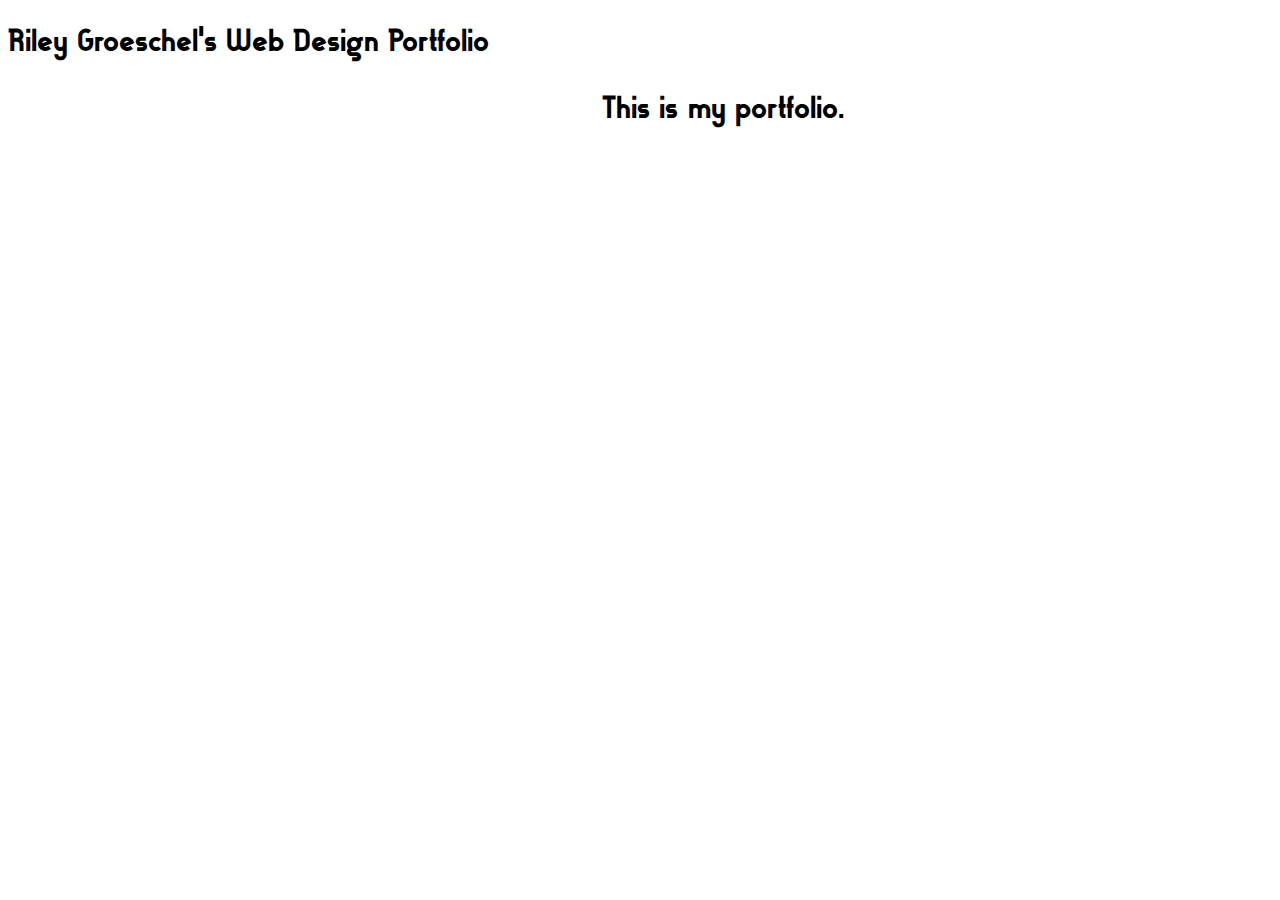
==== index.html @ 91f85f3f "Added Cardboard" ====
<!DOCTYPE html>
<html>
 <head>
   <meta charset="UTF-8">
   <meta name="viewport" content="width=device-width, initial-scale=1">
   <title>Cydia Searcher</title>
      <link rel="stylesheet" href="css/styles.css">
    <script type="text/javascript">
    function createWordListAnimation(animNode, delay){
    // Fetch the DOM elements.
    var animWindow = animNode.querySelector(".animation-window");
    var ul = animWindow.querySelector("ul");
    var lis = ul.querySelectorAll("li");

    // Copy the animation's window to create the gray list.
    var grayList = animWindow.cloneNode(true);
    var grayUl = grayList.querySelector("ul");
    grayList.classList.remove("animation-window");
    grayList.classList.add("animation-gray-list");
    animNode.insertBefore(grayList, animWindow);

    // This function shows the li number `liNum`.
    function goTo(liNum){
    var li = lis[liNum];
    var liTop = li.getBoundingClientRect().top;
    var ulTop = ul.getBoundingClientRect().top;
    var liOffset = liTop - ulTop;
    ul.style.top = -liOffset + "px";
    grayUl.style.top = -liOffset + "px";
    }

    // Set up an interval that changes the current li every `delay` ms.
    var current = 0;
    // We need a boolean to know if the animation is going up or down.
    var ascending = true;
    // Create the interval.
    return setInterval(function(){
    ascending = ascending && current + 1 < lis.length || current === 0;
    current = ascending ? current + 1: current - 1;
    goTo(current);
    }, delay);
    }

    createWordListAnimation(document.querySelector(".animation"), 1000 /* (ms) */);
</script>
 </head>
 <body>
    <h1>Riley Groeschel's Web Design Portfolio</h1>
    <h2>This is
    <div class="animation">
      <div class="animation-window">
        <ul>
          <li>my portfolio.</li>
          <li>my design work.</li>
          <li>a website.</li>
          <li>not a pipe.</li>
          <li>a test.</li>
        </ul>
      </div>
    </div></h2>

 </body>
</html>
---- css/styles.css ----
@font-face {
  font-family: Gilbert-Color;
  src: url("../font/Gilbert-Color Bold-Preview_1004.otf");
  font-weight: bold;
  font-style: normal;
}

@font-face {
  font-family: Gilbert;
  src: url("../font/Gilbert Bold-Preview_1004.otf");
  font-weight: bold;
  font-style: normal;
}

h1 {
  font-family: Gilbert-Color;
}

h2 {
  font-family: Gilbert;
  font-size: 2em;
  line-height: 1.3em;
  position:relative;
  text-align: center;
}

.animation {
  position: absolute;
  bottom: 0;
  vertical-align: baseline;
  display: inline-block;
  height: 1.3;
  text-align: left;
}

.animation-window {
  position: relative;
  height: 100%;
  overflow: hidden;
  background-color: white;
}

.animation ul {
  position: relative;
  list-style: none;
  top: 0;
  padding: 0;
  margin: 0;
  height: 1.3em;
  animation: cycle-5-items 7s ease alternate infinite;
}

.animation li {
  margin: 0 0.3em ;
}

@keyframes cycle-5-items {
  0%, 10% {
    transform: translateY(0%);
  }

  15%, 35% {
    transform: translateY(-100%);
  }

  40%, 60% {
    transform: translateY(-200%);
  }

  65%, 85% {
    transform: translateY(-300%);
  }

  90%, 100% {
    transform: translateY(-400%);
  }
}
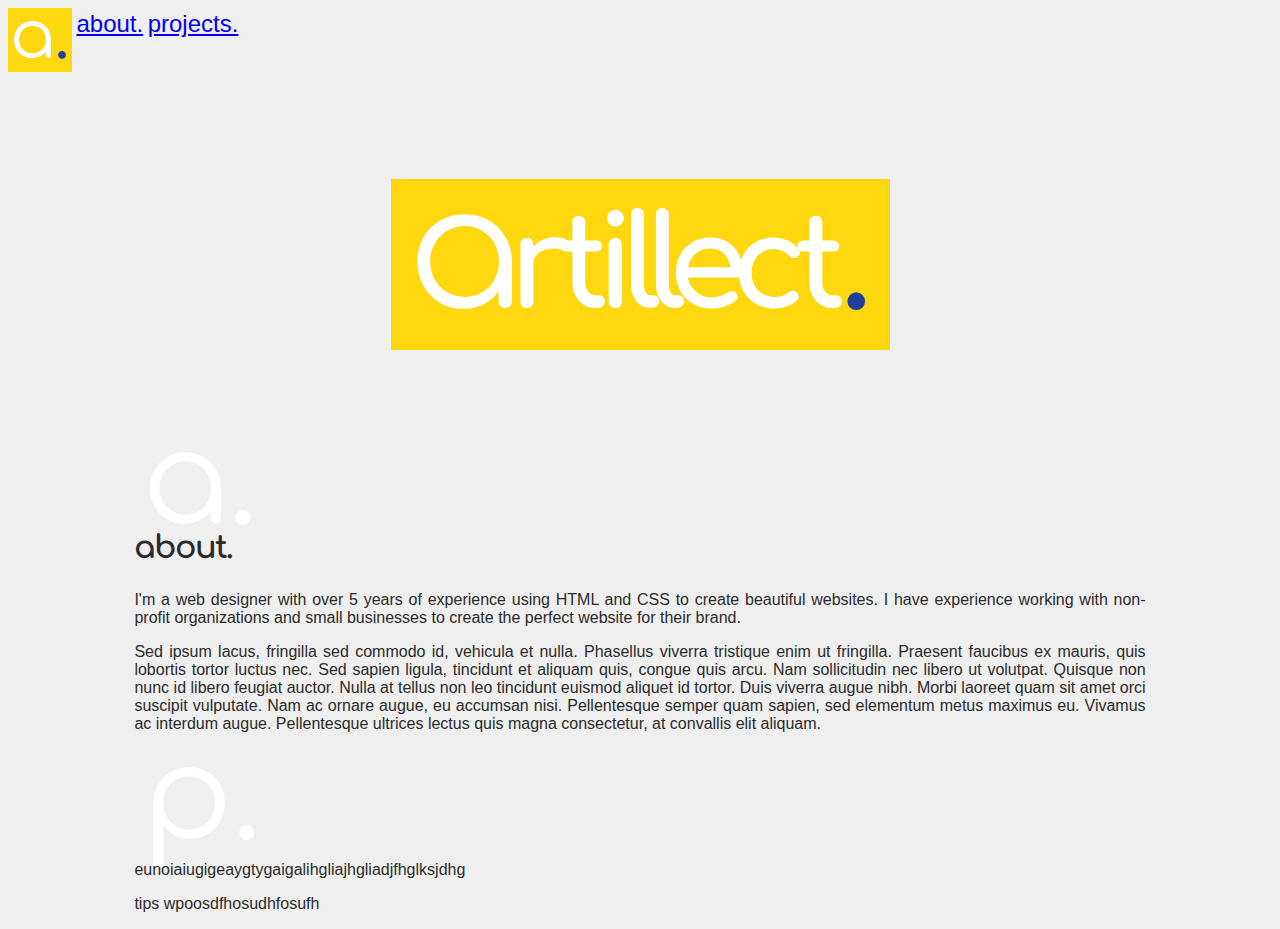
==== commit 16ce9e93: "Saving changes because I've changed a bunch" ====
--- a/index.html
+++ b/index.html
@@ -1,63 +1,32 @@
 <!DOCTYPE html>
 <html>
  <head>
-   <meta charset="UTF-8">
-   <meta name="viewport" content="width=device-width, initial-scale=1">
-   <title>Cydia Searcher</title>
-      <link rel="stylesheet" href="css/styles.css">
-    <script type="text/javascript">
-    function createWordListAnimation(animNode, delay){
-    // Fetch the DOM elements.
-    var animWindow = animNode.querySelector(".animation-window");
-    var ul = animWindow.querySelector("ul");
-    var lis = ul.querySelectorAll("li");
-
-    // Copy the animation's window to create the gray list.
-    var grayList = animWindow.cloneNode(true);
-    var grayUl = grayList.querySelector("ul");
-    grayList.classList.remove("animation-window");
-    grayList.classList.add("animation-gray-list");
-    animNode.insertBefore(grayList, animWindow);
-
-    // This function shows the li number `liNum`.
-    function goTo(liNum){
-    var li = lis[liNum];
-    var liTop = li.getBoundingClientRect().top;
-    var ulTop = ul.getBoundingClientRect().top;
-    var liOffset = liTop - ulTop;
-    ul.style.top = -liOffset + "px";
-    grayUl.style.top = -liOffset + "px";
-    }
-
-    // Set up an interval that changes the current li every `delay` ms.
-    var current = 0;
-    // We need a boolean to know if the animation is going up or down.
-    var ascending = true;
-    // Create the interval.
-    return setInterval(function(){
-    ascending = ascending && current + 1 < lis.length || current === 0;
-    current = ascending ? current + 1: current - 1;
-    goTo(current);
-    }, delay);
-    }
-
-    createWordListAnimation(document.querySelector(".animation"), 1000 /* (ms) */);
-</script>
+  <link rel="icon" type="image/png" sizes="32x32" href="./favicon-32x32.png">
+  <link rel="icon" type="image/png" sizes="16x16" href="./favicon-16x16.png">
+  <meta charset="UTF-8">
+  <meta name="viewport" content="width=device-width, initial-scale=1">
+<link href="https://fonts.googleapis.com/css?family=Comfortaa" rel="stylesheet"> 
+  <title>artillect web design</title>
+  <link rel="stylesheet" href="css/styles.css">
  </head>
  <body>
-    <h1>Riley Groeschel's Web Design Portfolio</h1>
-    <h2>This is
-    <div class="animation">
-      <div class="animation-window">
-        <ul>
-          <li>my portfolio.</li>
-          <li>my design work.</li>
-          <li>a website.</li>
-          <li>not a pipe.</li>
-          <li>a test.</li>
-        </ul>
-      </div>
-    </div></h2>
-
+    <nav>
+      <ul>
+        <li><a href="index.html"><img src="./img/logo.png" height="64" width="64"></img></a></li>
+        <li><a href="#about">about.</a></li>
+        <li><a href="#projects">projects.</a></li>
+      </ul>
+    </nav>
+    <div class="content">
+      <h1><span class="title"><span class="big">a</span>rtillect<span class="period">.</span></span></h1>
+      <div class="row">
+      <a name="about" class="subtitle">a.</a>
+      <h2>about.</h2>
+      <p>I'm a web designer with over 5 years of experience using HTML and CSS to create beautiful websites. I have experience working with non-profit organizations and small businesses to create the perfect website for their brand.</p>
+      <p>Sed ipsum lacus, fringilla sed commodo id, vehicula et nulla. Phasellus viverra tristique enim ut fringilla. Praesent faucibus ex mauris, quis lobortis tortor luctus nec. Sed sapien ligula, tincidunt et aliquam quis, congue quis arcu. Nam sollicitudin nec libero ut volutpat. Quisque non nunc id libero feugiat auctor. Nulla at tellus non leo tincidunt euismod aliquet id tortor. Duis viverra augue nibh. Morbi laoreet quam sit amet orci suscipit vulputate. Nam ac ornare augue, eu accumsan nisi. Pellentesque semper quam sapien, sed elementum metus maximus eu. Vivamus ac interdum augue. Pellentesque ultrices lectus quis magna consectetur, at convallis elit aliquam.</p>
+      <a name="projects" class="subtitle">p.</a>
+      <p> eunoiaiugigeaygtygaigalihgliajhgliadjfhglksjdhg</p>
+      <p>tips wpoosdfhosudhfosufh</p>
+    </div>
  </body>
 </html>
--- a/css/styles.css
+++ b/css/styles.css
@@ -1,77 +1,119 @@
-@font-face {
-  font-family: Gilbert-Color;
-  src: url("../font/Gilbert-Color Bold-Preview_1004.otf");
-  font-weight: bold;
-  font-style: normal;
+* { 
+    -moz-box-sizing: border-box; 
+    -webkit-box-sizing: border-box; 
+     box-sizing: border-box; 
 }
 
-@font-face {
-  font-family: Gilbert;
-  src: url("../font/Gilbert Bold-Preview_1004.otf");
-  font-weight: bold;
-  font-style: normal;
+body {
+    font-family: sans-serif;
+    color: #2b2b2b;
+    background-color: #efefef;
+    /* style="background-color:#dbdcde; "*/
+}
+
+nav {
+  width: auto;
+  margin: 0 auto;
+}
+
+nav ul {
+  list-style-type: none;
+  margin: auto;
+  padding: 0;
+  height: 64px;
+}
+
+nav li {
+  display: inline;
+  font-size: 24px;
+  line-height: 32px;
+}
+
+nav li img {
+  vertical-align: top;
+
+}
+
+.content {
+  width: 80%;
+  margin: 0 auto;
 }
 
 h1 {
-  font-family: Gilbert-Color;
+  font-size: 128px;
+  letter-spacing: -13px;
+      font-family: 'Comfortaa', sans-serif;
+      text-align: center;
+      color: #fff;
+}
+
+.title {
+  padding: 16px 32px 12px 16px;
+    background-color: #fed70e;
 }
 
 h2 {
-  font-family: Gilbert;
-  font-size: 2em;
-  line-height: 1.3em;
-  position:relative;
+  font-size: 32px;
+  letter-spacing: -2px;
+  font-family: 'Comfortaa', sans-serif;
+  margin-top: 0px;
+}
+
+h3 {
   text-align: center;
 }
 
-.animation {
-  position: absolute;
-  bottom: 0;
-  vertical-align: baseline;
-  display: inline-block;
-  height: 1.3;
-  text-align: left;
+.big {
+  font-size: 170px;
+  font-weight: lighter;
 }
 
-.animation-window {
-  position: relative;
-  height: 100%;
-  overflow: hidden;
-  background-color: white;
+.period {
+  margin-left: 8px;
+  color: #21409a;
 }
 
-.animation ul {
-  position: relative;
-  list-style: none;
-  top: 0;
-  padding: 0;
-  margin: 0;
-  height: 1.3em;
-  animation: cycle-5-items 7s ease alternate infinite;
+.content p {
+  text-align: justify;
 }
 
-.animation li {
-  margin: 0 0.3em ;
+.subtitle {
+  color: #FFF;
+    font-family: 'Comfortaa', sans-serif;
+  font-size: 128px;
+  line-height: 96px;
+  padding: 16px 8px ;
 }
 
-@keyframes cycle-5-items {
-  0%, 10% {
-    transform: translateY(0%);
-  }
+.box-yellow-6 {
+  width: 66%;
+  height: 100%;
+  display: inline-block;
+  position: relative;
+  top: 0;
+  left: 0;
+}
 
-  15%, 35% {
-    transform: translateY(-100%);
-  }
+.column-3 {
+  width: auto;
+  padding: 16px;
+  vertical-align: top;
+  display: inline-block;
+  background-color: ;
+}
 
-  40%, 60% {
-    transform: translateY(-200%);
-  }
+.row {
+  width: 100%;
+}
 
-  65%, 85% {
-    transform: translateY(-300%);
-  }
-
-  90%, 100% {
-    transform: translateY(-400%);
-  }
-}
+.square {
+  height: 128px;
+  width: 128px;
+  background-color: #f7d32d;
+  display: inline-block;
+  font-family: 'Comfortaa', sans-serif;
+  text-align: right;
+  font-size: 128px;
+  line-height: 96px;
+  padding: 16px 8px ;
+}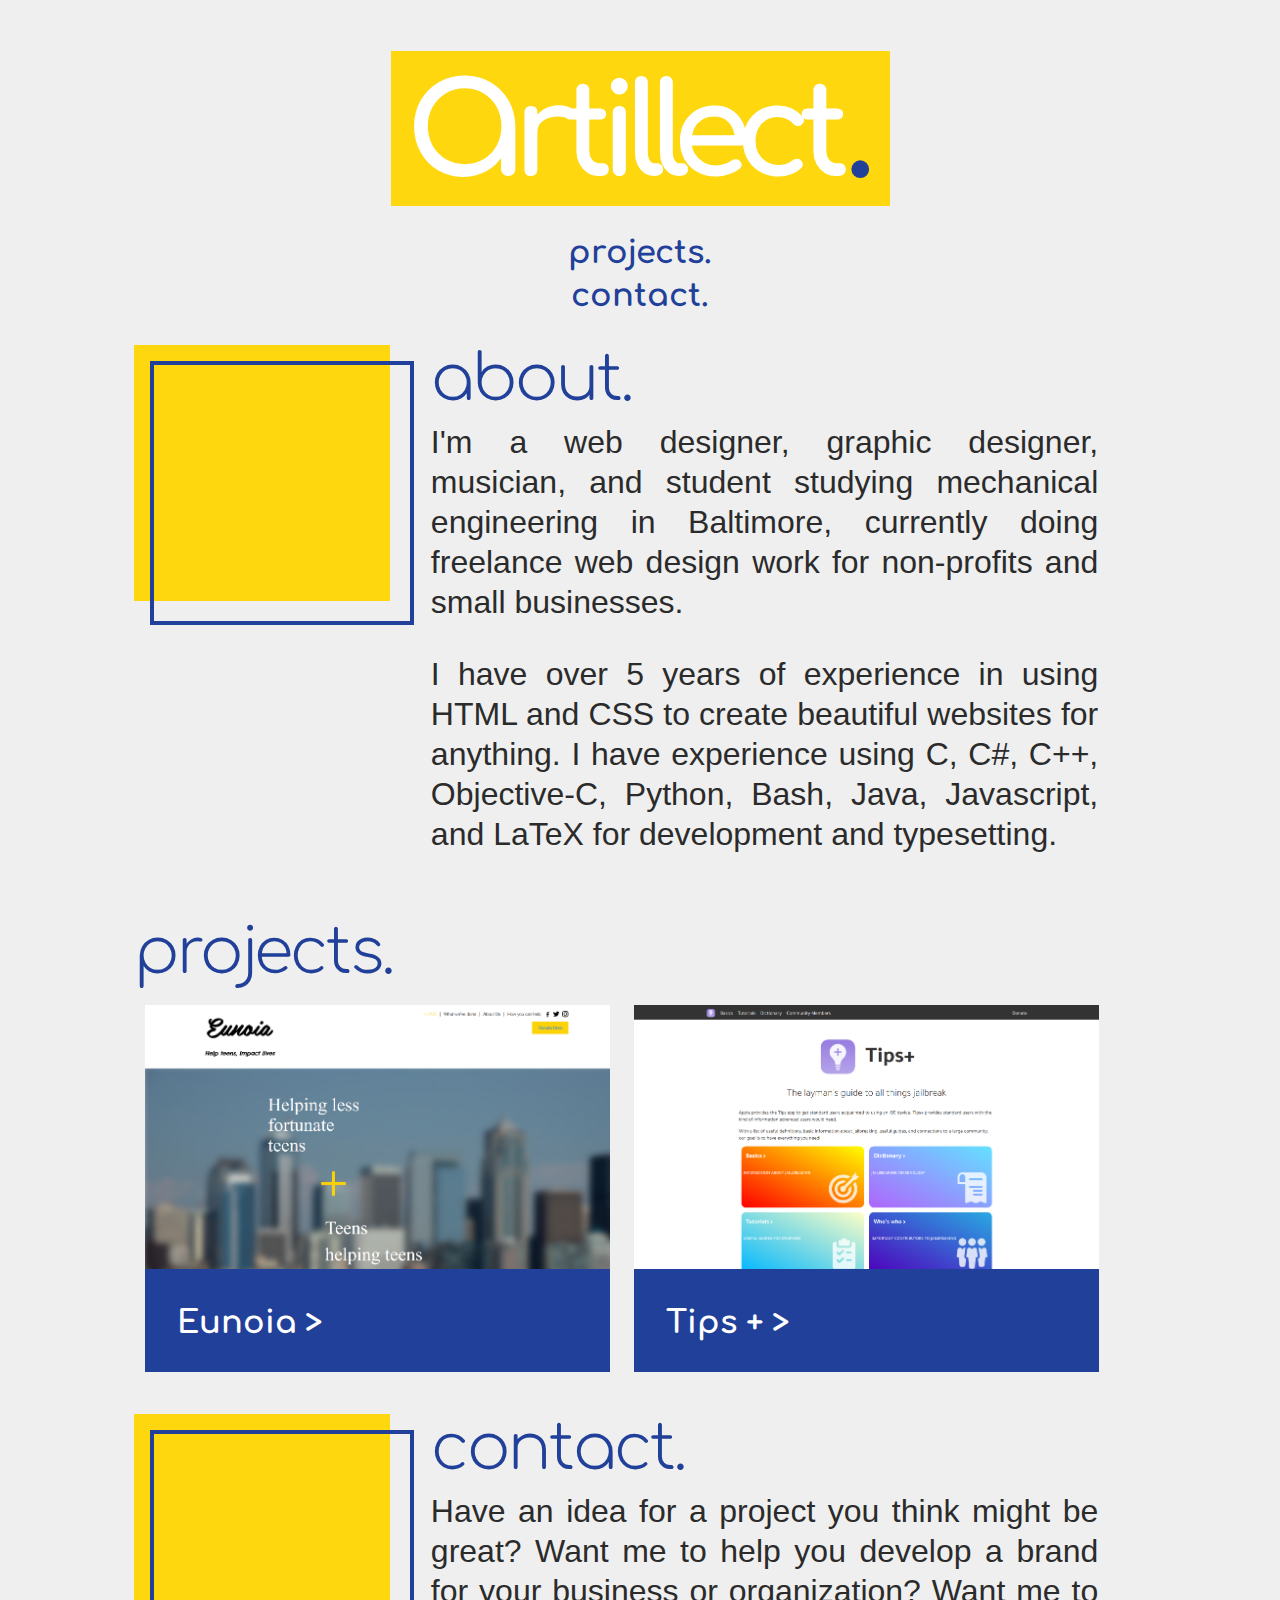
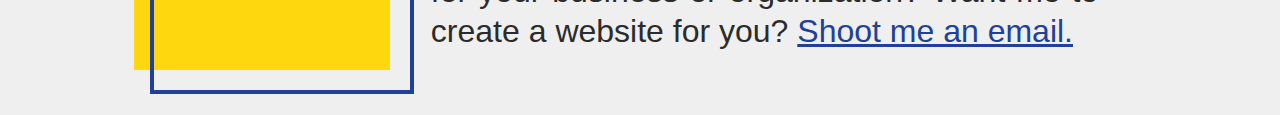
==== commit c46e5d1c: "Finalized initial design" ====
--- a/index.html
+++ b/index.html
@@ -10,23 +10,38 @@
   <link rel="stylesheet" href="css/styles.css">
  </head>
  <body>
-    <nav>
-      <ul>
-        <li><a href="index.html"><img src="./img/logo.png" height="64" width="64"></img></a></li>
-        <li><a href="#about">about.</a></li>
-        <li><a href="#projects">projects.</a></li>
-      </ul>
-    </nav>
     <div class="content">
       <h1><span class="title"><span class="big">a</span>rtillect<span class="period">.</span></span></h1>
+      <nav>
+        <ul>
+          <li><a href="#projects">projects.</a></li>
+          <li><a href="#contact">contact.</a></li>
+        </ul>
+      </nav>
       <div class="row">
-      <a name="about" class="subtitle">a.</a>
-      <h2>about.</h2>
-      <p>I'm a web designer with over 5 years of experience using HTML and CSS to create beautiful websites. I have experience working with non-profit organizations and small businesses to create the perfect website for their brand.</p>
-      <p>Sed ipsum lacus, fringilla sed commodo id, vehicula et nulla. Phasellus viverra tristique enim ut fringilla. Praesent faucibus ex mauris, quis lobortis tortor luctus nec. Sed sapien ligula, tincidunt et aliquam quis, congue quis arcu. Nam sollicitudin nec libero ut volutpat. Quisque non nunc id libero feugiat auctor. Nulla at tellus non leo tincidunt euismod aliquet id tortor. Duis viverra augue nibh. Morbi laoreet quam sit amet orci suscipit vulputate. Nam ac ornare augue, eu accumsan nisi. Pellentesque semper quam sapien, sed elementum metus maximus eu. Vivamus ac interdum augue. Pellentesque ultrices lectus quis magna consectetur, at convallis elit aliquam.</p>
-      <a name="projects" class="subtitle">p.</a>
-      <p> eunoiaiugigeaygtygaigalihgliajhgliadjfhglksjdhg</p>
-      <p>tips wpoosdfhosudhfosufh</p>
+        <div class="square"></div>
+        <div class="column-8">
+         <h2><a name="about">about.</a></h2>
+          <p>I'm a web designer, graphic designer, musician, and student studying mechanical engineering in Baltimore, currently doing freelance web design work for non-profits and small businesses.</p>
+          <p>I have over 5 years of experience in using HTML and CSS to create beautiful websites for anything. I have experience using C, C#, C++, Objective-C, Python, Bash, Java, Javascript, and LaTeX for development and typesetting. 
+       </div>
+      </div>
+      <div class="row">
+      <h2><a name="projects">projects.</a></h2>
+
+      <div class="column-6"><img src="./img/eunoia.png">
+        <h3><a href="http://eunoianonprofit.org">Eunoia</a></h3>
+      </div>
+      <div class="column-6"><img src="./img/tips.png">
+        <h3><a href="http://tips-plus.github.io">Tips +</a></h3>
+      </div>
+    </div>
+      <div class="row">
+      <div class="square"></div>
+      <div class="column-8">
+      <h2><a name="contact">contact.</a></h2>
+      <p> Have an idea for a project you think might be great? Want me to help you develop a brand for your business or organization? Want me to create a website for you? <a href="mailto:rgroesc@jhu.edu">Shoot me an email.</a></p>
+      </div>
     </div>
  </body>
 </html>
--- a/css/styles.css
+++ b/css/styles.css
@@ -8,32 +8,35 @@
     font-family: sans-serif;
     color: #2b2b2b;
     background-color: #efefef;
-    /* style="background-color:#dbdcde; "*/
 }
 
 nav {
+  margin: 0 auto;
   width: auto;
-  margin: 0 auto;
+  text-align: center;
+  font-family: 'Comfortaa', sans-serif;
+  font-weight: bold;
+  font-size: 32px;
 }
 
 nav ul {
+  margin-top: 0;
   list-style-type: none;
-  margin: auto;
-  padding: 0;
-  height: 64px;
+  padding-left: 0;
+  text-decoration: none;
 }
 
-nav li {
-  display: inline;
-  font-size: 24px;
-  line-height: 32px;
-}
-
-nav li img {
-  vertical-align: top;
+nav ul li {
+    margin: 8px;
 
 }
 
+nav li a{
+  text-decoration: none;
+  color: #21409a;
+  padding: 2px;
+  color: ;
+}
 .content {
   width: 80%;
   margin: 0 auto;
@@ -42,29 +45,50 @@
 h1 {
   font-size: 128px;
   letter-spacing: -13px;
-      font-family: 'Comfortaa', sans-serif;
-      text-align: center;
-      color: #fff;
+  font-family: 'Comfortaa', sans-serif;
+  text-align: center;
+  color: #fff;
+  margin-top: 16px;
+  margin-bottom: 16px;
 }
 
 .title {
-  padding: 16px 32px 12px 16px;
-    background-color: #fed70e;
+  padding: 12px 28px 0px 12px;
+  background-color: #fed70e;
 }
 
 h2 {
-  font-size: 32px;
+  font-size: 64px;
   letter-spacing: -2px;
   font-family: 'Comfortaa', sans-serif;
   margin-top: 0px;
+  margin-bottom: 8px;
+  line-height: 69px;
+  color: #21409a;
+  font-weight: lighter;
 }
 
 h3 {
-  text-align: center;
+  font-size: 32px;
+  font-family: 'Comfortaa', sans-serif;
+  margin-left: 8px;
+  color: #ffffff;
+  margin: 32px;
+}
+
+h3 a {
+    color: #ffffff;
+    text-decoration: none;
+}
+
+h3 a::after {
+  margin-left: 8px;
+  content: '>';
+  text-decoration: none;
 }
 
 .big {
-  font-size: 170px;
+  font-size: 182px;
   font-weight: lighter;
 }
 
@@ -73,47 +97,57 @@
   color: #21409a;
 }
 
-.content p {
+p {
   text-align: justify;
+  font-size: 32px;
+  margin-top: 0px;
+  line-height: 40px;
 }
 
-.subtitle {
-  color: #FFF;
-    font-family: 'Comfortaa', sans-serif;
-  font-size: 128px;
-  line-height: 96px;
-  padding: 16px 8px ;
+a {
+  color: #21409a;
 }
 
-.box-yellow-6 {
-  width: 66%;
-  height: 100%;
+.column-6 {
+  width: 46%;
+  vertical-align: top;
   display: inline-block;
-  position: relative;
-  top: 0;
-  left: 0;
+  margin: 1%;
+  background-color: #21409a;
 }
 
-.column-3 {
-  width: auto;
-  padding: 16px;
+.column-8 {
+  width: 66%;
   vertical-align: top;
   display: inline-block;
-  background-color: ;
+  margin: auto;
 }
 
 .row {
   width: 100%;
+  position: relative;
+  margin-bottom: 32px;
 }
 
 .square {
-  height: 128px;
-  width: 128px;
-  background-color: #f7d32d;
+  height: 256px;
+  width: 256px;
+  background-color: #fed70e;
+  font-family: 'Comfortaa', sans-serif;
   display: inline-block;
-  font-family: 'Comfortaa', sans-serif;
-  text-align: right;
-  font-size: 128px;
-  line-height: 96px;
-  padding: 16px 8px ;
+  margin-right: 36px;
+}
+
+.square::after {
+  content:'';
+  height: 256px;
+  width: 256px;
+  border: 4px solid #21409a;
+  position: absolute;
+  top: 16px;
+  left: 16px;
+}
+
+img {
+  width: 100%;
 }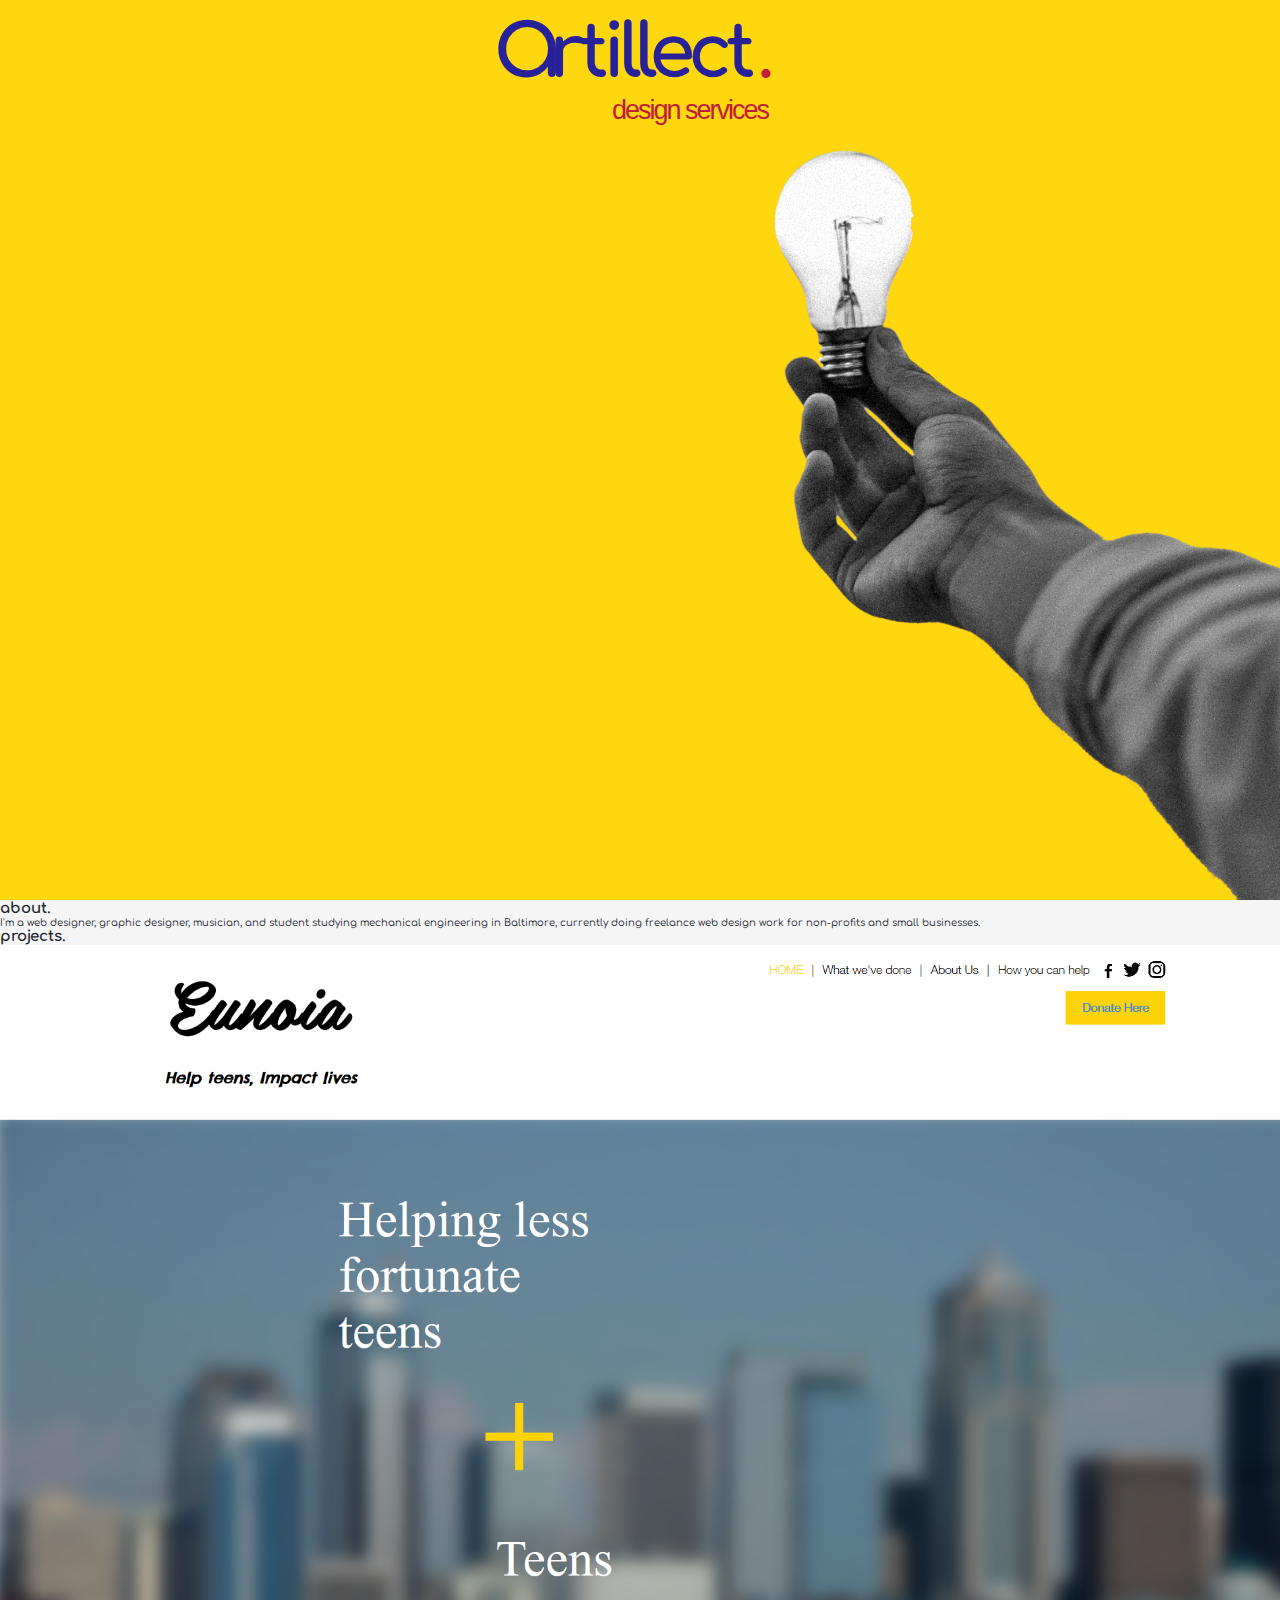
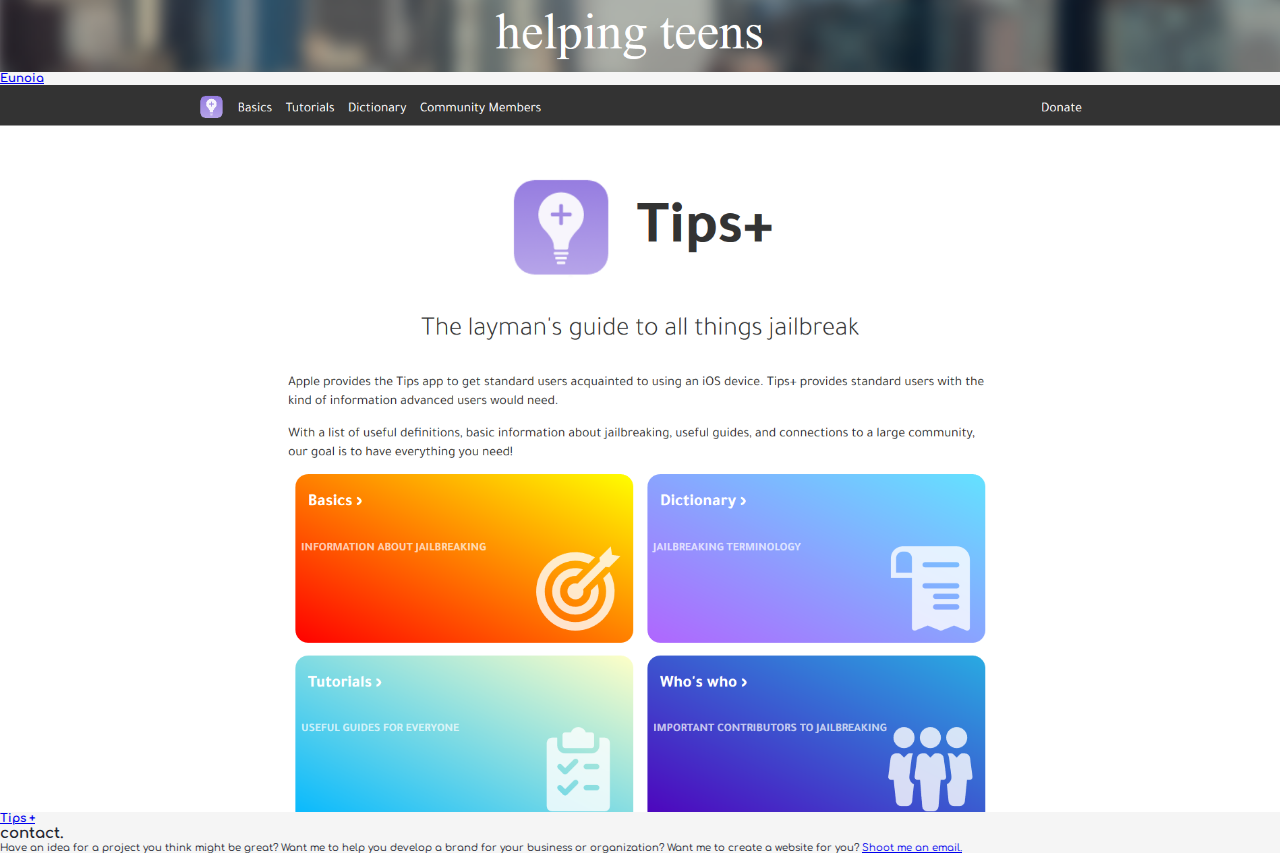
==== commit 1d6f2bda: "Pullin another flip flop redesign" ====
--- a/index.html
+++ b/index.html
@@ -6,39 +6,37 @@
   <meta charset="UTF-8">
   <meta name="viewport" content="width=device-width, initial-scale=1">
 <link href="https://fonts.googleapis.com/css?family=Comfortaa" rel="stylesheet"> 
-  <title>artillect web design</title>
+<link href="https://fonts.googleapis.com/css?family=Stardos+Stencil:400,700" rel="stylesheet"> 
+     <title>artillect web design</title>
   <link rel="stylesheet" href="css/styles.css">
  </head>
  <body>
-    <div class="content">
-      <h1><span class="title"><span class="big">a</span>rtillect<span class="period">.</span></span></h1>
-      <nav>
-        <ul>
-          <li><a href="#projects">projects.</a></li>
-          <li><a href="#contact">contact.</a></li>
-        </ul>
-      </nav>
+    <div id="header">
+        <div id="title-tag-container">
+            <h1 id="title">artillect<span class="period">.</span></h1><br>
+            <h2 id="tagline">design services</h2>
+            <nav>
+                <ul>
+                    <li><a href="#projects">projects.</a></li>
+                    <li><a href="#contact">contact.</a></li>
+                </ul>
+            </nav>
+        </div>
+     </div>
+    <div id="content">
       <div class="row">
         <div class="square"></div>
-        <div class="column-8">
          <h2><a name="about">about.</a></h2>
-          <p>I'm a web designer, graphic designer, musician, and student studying mechanical engineering in Baltimore, currently doing freelance web design work for non-profits and small businesses.</p>
-          <p>I have over 5 years of experience in using HTML and CSS to create beautiful websites for anything. I have experience using C, C#, C++, Objective-C, Python, Bash, Java, Javascript, and LaTeX for development and typesetting. 
-       </div>
+          <p>I'm a web designer, graphic designer, musician, and student studying mechanical engineering in Baltimore, currently doing freelance web design work for non-profits and small businesses.</p> 
       </div>
+        <h2><a name="projects">projects.</a></h2>
       <div class="row">
-      <h2><a name="projects">projects.</a></h2>
-
-      <div class="column-6"><img src="./img/eunoia.png">
+      <div class="project"><img src="./img/eunoia.png">
         <h3><a href="http://eunoianonprofit.org">Eunoia</a></h3>
-      </div>
-      <div class="column-6"><img src="./img/tips.png">
-        <h3><a href="http://tips-plus.github.io">Tips +</a></h3>
-      </div>
+      </div><div class="project"><img src="./img/tips.png"><h3><a href="http://tips-plus.github.io">Tips +</a></h3></div>
     </div>
       <div class="row">
       <div class="square"></div>
-      <div class="column-8">
       <h2><a name="contact">contact.</a></h2>
       <p> Have an idea for a project you think might be great? Want me to help you develop a brand for your business or organization? Want me to create a website for you? <a href="mailto:rgroesc@jhu.edu">Shoot me an email.</a></p>
       </div>
--- a/css/styles.css
+++ b/css/styles.css
@@ -1,13 +1,65 @@
-* { 
-    -moz-box-sizing: border-box; 
-    -webkit-box-sizing: border-box; 
-     box-sizing: border-box; 
+/* COLORS: * Blue: #27219A * Yellow: #fed70e * Red: #c11d36 * Off-White: #F0F0EB * Off-Black: #232630 */
+ * {
+     margin: 0;
+     padding: 0;
+     box-sizing: border-box;
+     font-family: 'Comfortaa', sans-serif;
+}
+ html {
+     font-size: 62.5%;
+}
+ body {
+     color: #232630;
+     background-color: #f5f5f5;
 }
 
-body {
+ #header {
+     height: 100vh;
+     background-color: #fed70e;
+     background-image: url(../img/background.png);
+     background-position: right bottom;
+     background-repeat: no-repeat;
+     background-size: contain;
+     overflow: hidden;
+}
+#content {
+     width: 100%;
+     margin: 0 auto;
+}
+
+#title-tag-container {
+    width: 60%;
+}
+
+#title {
+     font-size: 74px;
+     letter-spacing: -6px;
+     color: #27219A;
+     line-height: 88px;
+    display: block;
+     text-align: right;
+}
+#tagline {
     font-family: sans-serif;
-    color: #2b2b2b;
-    background-color: #efefef;
+    color: #c11d36;
+    font-size: 27px;
+    display: block;
+    text-align: right;
+    margin-top: -16px;
+     letter-spacing: -0.2rem;
+     font-weight: lighter;
+}
+
+ #title::first-letter {
+     font-size: 140%;
+     line-height: 88px;
+     font-weight: lighter;
+     letter-spacing: -13px 
+}
+ .period {
+     margin-left: 8px;
+     font-size: 90%;
+     color: #c11d36;
 }
 
 nav {
@@ -17,6 +69,8 @@
   font-family: 'Comfortaa', sans-serif;
   font-weight: bold;
   font-size: 32px;
+    transform: rotate(90deg);
+    transform-origin: top left;
 }
 
 nav ul {
@@ -26,128 +80,26 @@
   text-decoration: none;
 }
 
-nav ul li {
+nav li {
     margin: 8px;
+    text-orientation: upright;
 
 }
 
-nav li a{
+nav a{
   text-decoration: none;
   color: #21409a;
   padding: 2px;
   color: ;
 }
-.content {
-  width: 80%;
-  margin: 0 auto;
+
+nav a:hover {
+    text-decoration: underline;
+    text-decoration-color: #c11d36;
 }
 
-h1 {
-  font-size: 128px;
-  letter-spacing: -13px;
-  font-family: 'Comfortaa', sans-serif;
-  text-align: center;
-  color: #fff;
-  margin-top: 16px;
-  margin-bottom: 16px;
+ .project img {
+     width: 100%;
+     display: block;
 }
 
-.title {
-  padding: 12px 28px 0px 12px;
-  background-color: #fed70e;
-}
-
-h2 {
-  font-size: 64px;
-  letter-spacing: -2px;
-  font-family: 'Comfortaa', sans-serif;
-  margin-top: 0px;
-  margin-bottom: 8px;
-  line-height: 69px;
-  color: #21409a;
-  font-weight: lighter;
-}
-
-h3 {
-  font-size: 32px;
-  font-family: 'Comfortaa', sans-serif;
-  margin-left: 8px;
-  color: #ffffff;
-  margin: 32px;
-}
-
-h3 a {
-    color: #ffffff;
-    text-decoration: none;
-}
-
-h3 a::after {
-  margin-left: 8px;
-  content: '>';
-  text-decoration: none;
-}
-
-.big {
-  font-size: 182px;
-  font-weight: lighter;
-}
-
-.period {
-  margin-left: 8px;
-  color: #21409a;
-}
-
-p {
-  text-align: justify;
-  font-size: 32px;
-  margin-top: 0px;
-  line-height: 40px;
-}
-
-a {
-  color: #21409a;
-}
-
-.column-6 {
-  width: 46%;
-  vertical-align: top;
-  display: inline-block;
-  margin: 1%;
-  background-color: #21409a;
-}
-
-.column-8 {
-  width: 66%;
-  vertical-align: top;
-  display: inline-block;
-  margin: auto;
-}
-
-.row {
-  width: 100%;
-  position: relative;
-  margin-bottom: 32px;
-}
-
-.square {
-  height: 256px;
-  width: 256px;
-  background-color: #fed70e;
-  font-family: 'Comfortaa', sans-serif;
-  display: inline-block;
-  margin-right: 36px;
-}
-
-.square::after {
-  content:'';
-  height: 256px;
-  width: 256px;
-  border: 4px solid #21409a;
-  position: absolute;
-  top: 16px;
-  left: 16px;
-}
-
-img {
-  width: 100%;
-}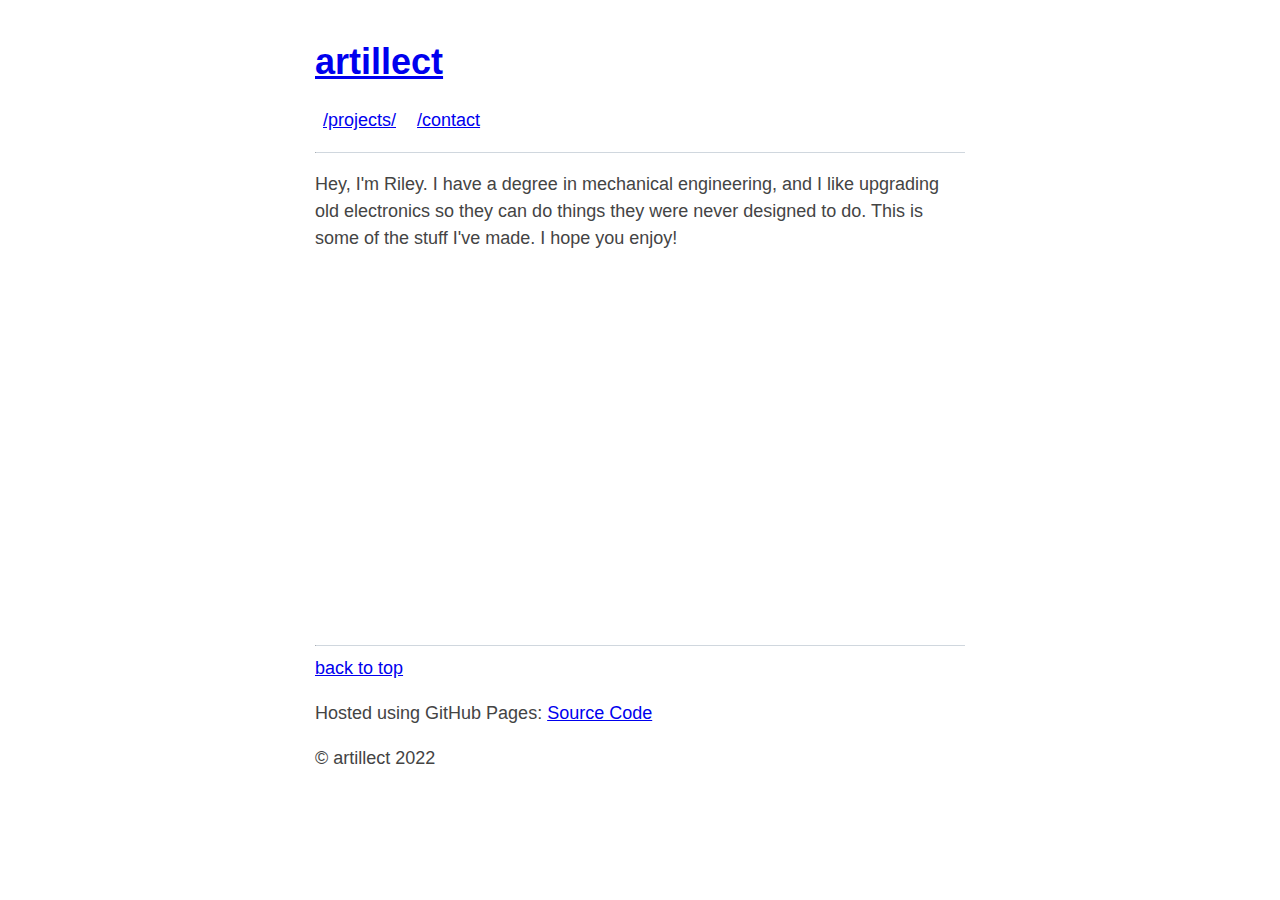
==== commit d17d694c: "Updated projects and contact" ====
--- a/index.html
+++ b/index.html
@@ -1,45 +1,25 @@
 <!DOCTYPE html>
 <html>
- <head>
-  <link rel="icon" type="image/png" sizes="32x32" href="./favicon-32x32.png">
-  <link rel="icon" type="image/png" sizes="16x16" href="./favicon-16x16.png">
-  <meta charset="UTF-8">
-  <meta name="viewport" content="width=device-width, initial-scale=1">
-<link href="https://fonts.googleapis.com/css?family=Comfortaa" rel="stylesheet"> 
-<link href="https://fonts.googleapis.com/css?family=Stardos+Stencil:400,700" rel="stylesheet"> 
-     <title>artillect web design</title>
-  <link rel="stylesheet" href="css/styles.css">
- </head>
- <body>
-    <div id="header">
-        <div id="title-tag-container">
-            <h1 id="title">artillect<span class="period">.</span></h1><br>
-            <h2 id="tagline">design services</h2>
-            <nav>
-                <ul>
-                    <li><a href="#projects">projects.</a></li>
-                    <li><a href="#contact">contact.</a></li>
-                </ul>
-            </nav>
-        </div>
-     </div>
-    <div id="content">
-      <div class="row">
-        <div class="square"></div>
-         <h2><a name="about">about.</a></h2>
-          <p>I'm a web designer, graphic designer, musician, and student studying mechanical engineering in Baltimore, currently doing freelance web design work for non-profits and small businesses.</p> 
-      </div>
-        <h2><a name="projects">projects.</a></h2>
-      <div class="row">
-      <div class="project"><img src="./img/eunoia.png">
-        <h3><a href="http://eunoianonprofit.org">Eunoia</a></h3>
-      </div><div class="project"><img src="./img/tips.png"><h3><a href="http://tips-plus.github.io">Tips +</a></h3></div>
+  <head>
+    <link rel="icon" type="image/png" sizes="32x32" href="./favicon-32x32.png">
+    <link rel="icon" type="image/png" sizes="16x16" href="./favicon-16x16.png">
+    <meta charset="UTF-8">
+    <meta name="viewport" content="width=device-width, initial-scale=1"> 
+    <title>Home - Artillect</title>
+    <link rel="stylesheet" href="css/styles.css">
+    <script src="js/includehtml.js"></script>
+  </head>
+
+  <body>
+    <div w3-include-html="header.html"></div>
+    <p>Hey, I'm Riley. I have a degree in mechanical engineering, and I like upgrading old electronics so they can do things they were never designed to do. This is some of the stuff I've made. I hope you enjoy!</p>
+    <div class="container">
+      <iframe class="responsive-iframe" width="560" height="315" src="https://www.youtube-nocookie.com/embed/videoseries?list=PLZ_yUPcpW9nTHpoenLzZLuHbOQtYoMaKS" title="YouTube video player" frameborder="0" allow="accelerometer; autoplay; clipboard-write; encrypted-media; gyroscope; picture-in-picture" allowfullscreen></iframe>
     </div>
-      <div class="row">
-      <div class="square"></div>
-      <h2><a name="contact">contact.</a></h2>
-      <p> Have an idea for a project you think might be great? Want me to help you develop a brand for your business or organization? Want me to create a website for you? <a href="mailto:rgroesc@jhu.edu">Shoot me an email.</a></p>
-      </div>
-    </div>
- </body>
+    <div w3-include-html="footer.html"></div>
+  </body>
+
+  <script>
+  includeHTML();
+  </script>
 </html>
--- a/css/styles.css
+++ b/css/styles.css
@@ -1,105 +1,85 @@
-/* COLORS: * Blue: #27219A * Yellow: #fed70e * Red: #c11d36 * Off-White: #F0F0EB * Off-Black: #232630 */
- * {
-     margin: 0;
-     padding: 0;
-     box-sizing: border-box;
-     font-family: 'Comfortaa', sans-serif;
-}
- html {
-     font-size: 62.5%;
-}
- body {
-     color: #232630;
-     background-color: #f5f5f5;
+nav ul {
+    list-style: none;
+    padding-inline-start: 0;
 }
 
- #header {
-     height: 100vh;
-     background-color: #fed70e;
-     background-image: url(../img/background.png);
-     background-position: right bottom;
-     background-repeat: no-repeat;
-     background-size: contain;
-     overflow: hidden;
-}
-#content {
-     width: 100%;
-     margin: 0 auto;
+nav ul li {
+    display: inline-block;
+    padding: 0 0.5rem;
 }
 
-#title-tag-container {
-    width: 60%;
+hr {
+    border-top: 1px;
+    border-color: #d0d7de;
+}
+/* Styles from perfectmotherfuckingwebsite.com
+ https://github.com/LeoColomb/perfectmotherfuckingwebsite */
+body {
+    max-width:650px;
+    margin:40px auto;
+    padding:0 10px;
+    font:18px/1.5 -apple-system, BlinkMacSystemFont, "Segoe UI", Roboto, "Helvetica Neue", Arial, "Noto Sans", sans-serif, "Apple Color Emoji", "Segoe UI Emoji", "Segoe UI Symbol", "Noto Color Emoji";
+    color:#444
 }
 
-#title {
-     font-size: 74px;
-     letter-spacing: -6px;
-     color: #27219A;
-     line-height: 88px;
-    display: block;
-     text-align: right;
-}
-#tagline {
-    font-family: sans-serif;
-    color: #c11d36;
-    font-size: 27px;
-    display: block;
-    text-align: right;
-    margin-top: -16px;
-     letter-spacing: -0.2rem;
-     font-weight: lighter;
+h1,h2,h3 {
+    line-height:1.2
 }
 
- #title::first-letter {
-     font-size: 140%;
-     line-height: 88px;
-     font-weight: lighter;
-     letter-spacing: -13px 
-}
- .period {
-     margin-left: 8px;
-     font-size: 90%;
-     color: #c11d36;
+@media (prefers-color-scheme: dark) {
+    body{color:#c9d1d9;background:#0d1117}
+    a:link{color:#58a6ff}
+    a:visited{color:#8e96f0}
+    hr {border-color: #30363d;}
+    .dropdown-content{background-color: #30363d;}
 }
 
-nav {
-  margin: 0 auto;
-  width: auto;
-  text-align: center;
-  font-family: 'Comfortaa', sans-serif;
-  font-weight: bold;
-  font-size: 32px;
-    transform: rotate(90deg);
-    transform-origin: top left;
+/* .video {
+    padding-top: 56.25%;
 }
 
-nav ul {
-  margin-top: 0;
-  list-style-type: none;
-  padding-left: 0;
-  text-decoration: none;
-}
-
-nav li {
-    margin: 8px;
-    text-orientation: upright;
-
-}
-
-nav a{
-  text-decoration: none;
-  color: #21409a;
-  padding: 2px;
-  color: ;
-}
-
-nav a:hover {
-    text-decoration: underline;
-    text-decoration-color: #c11d36;
-}
-
- .project img {
-     width: 100%;
-     display: block;
-}
-
+.video iframe {
+    top:0;
+    left:0;
+    width:100%;
+    height:100%;
+} */
+  
+  .dropdown {
+    position: relative;
+    display: inline-block;
+  }
+  
+  .dropdown-content {
+    display: none;
+    position: absolute;
+    /* background-color: #f1f1f1; */
+    z-index: 1;
+    width: auto;
+  }
+  
+  .dropdown-content a {
+    display: block;
+  }
+  
+  /* .dropdown-content a:hover {background-color: #ddd;} */
+  
+  .dropdown:hover .dropdown-content {display: block;}
+  
+  .container {
+    position: relative;
+    width: 100%;
+    overflow: hidden;
+    padding-top: 56.25%; /* 16:9 Aspect Ratio */
+  }
+  
+  .responsive-iframe {
+    position: absolute;
+    top: 0;
+    left: 0;
+    bottom: 0;
+    right: 0;
+    width: 100%;
+    height: 100%;
+    border: none;
+  }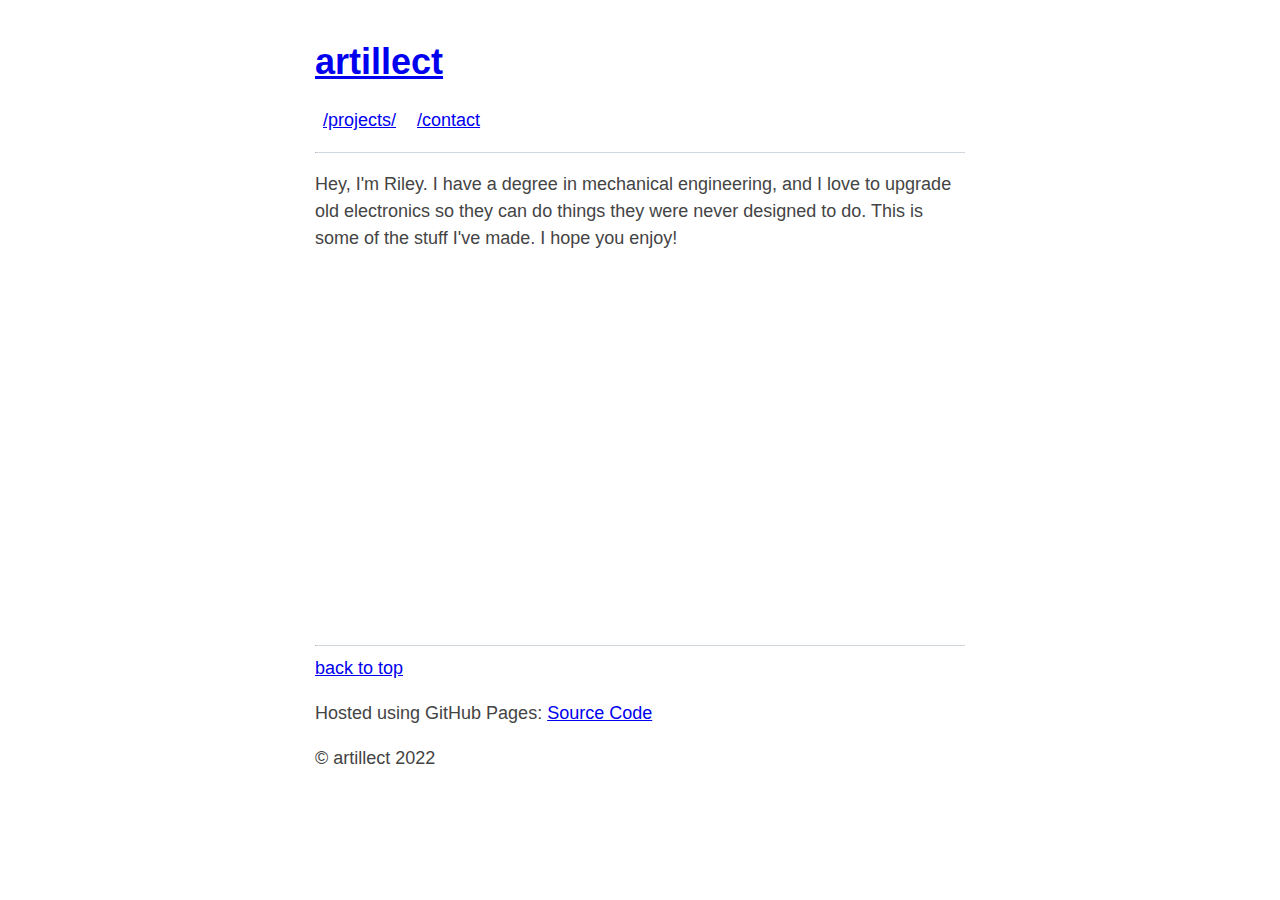
==== commit fc49f5a1: "Cleanup" ====
--- a/index.html
+++ b/index.html
@@ -12,9 +12,11 @@
 
   <body>
     <div w3-include-html="header.html"></div>
-    <p>Hey, I'm Riley. I have a degree in mechanical engineering, and I like upgrading old electronics so they can do things they were never designed to do. This is some of the stuff I've made. I hope you enjoy!</p>
+    <div id="content">
+    <p>Hey, I'm Riley. I have a degree in mechanical engineering, and I love to upgrade old electronics so they can do things they were never designed to do. This is some of the stuff I've made. I hope you enjoy!</p>
     <div class="container">
       <iframe class="responsive-iframe" width="560" height="315" src="https://www.youtube-nocookie.com/embed/videoseries?list=PLZ_yUPcpW9nTHpoenLzZLuHbOQtYoMaKS" title="YouTube video player" frameborder="0" allow="accelerometer; autoplay; clipboard-write; encrypted-media; gyroscope; picture-in-picture" allowfullscreen></iframe>
+    </div>
     </div>
     <div w3-include-html="footer.html"></div>
   </body>
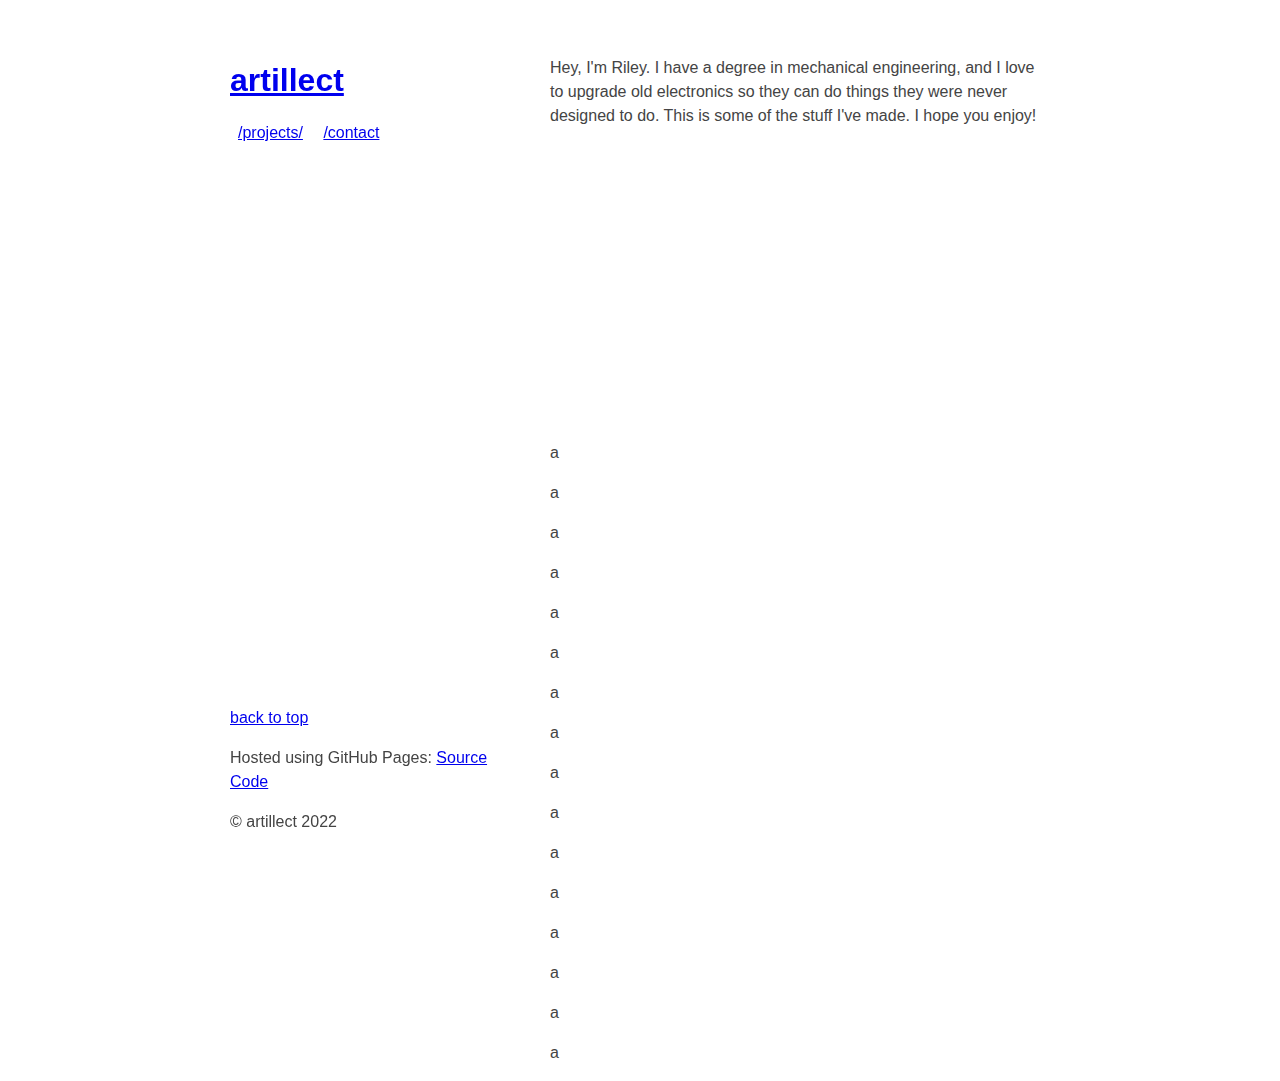
==== commit 29818dc4: "Add responsive layout" ====
--- a/index.html
+++ b/index.html
@@ -11,14 +11,32 @@
   </head>
 
   <body>
-    <div w3-include-html="header.html"></div>
-    <div id="content">
-    <p>Hey, I'm Riley. I have a degree in mechanical engineering, and I love to upgrade old electronics so they can do things they were never designed to do. This is some of the stuff I've made. I hope you enjoy!</p>
-    <div class="container">
-      <iframe class="responsive-iframe" width="560" height="315" src="https://www.youtube-nocookie.com/embed/videoseries?list=PLZ_yUPcpW9nTHpoenLzZLuHbOQtYoMaKS" title="YouTube video player" frameborder="0" allow="accelerometer; autoplay; clipboard-write; encrypted-media; gyroscope; picture-in-picture" allowfullscreen></iframe>
+    <div class="wrapper">
+      <div w3-include-html="header.html"></div>
+      <div id="content">
+        <p>Hey, I'm Riley. I have a degree in mechanical engineering, and I love to upgrade old electronics so they can do things they were never designed to do. This is some of the stuff I've made. I hope you enjoy!</p>
+        <div class="container">
+          <iframe class="responsive-iframe" width="560" height="315" src="https://www.youtube-nocookie.com/embed/videoseries?list=PLZ_yUPcpW9nTHpoenLzZLuHbOQtYoMaKS" title="YouTube video player" frameborder="0" allow="accelerometer; autoplay; clipboard-write; encrypted-media; gyroscope; picture-in-picture" allowfullscreen></iframe>
+        </div>
+        <p>a</p>
+        <p>a</p>
+        <p>a</p>
+        <p>a</p>
+        <p>a</p>
+        <p>a</p>
+        <p>a</p>
+        <p>a</p>
+        <p>a</p>
+        <p>a</p>
+        <p>a</p>
+        <p>a</p>
+        <p>a</p>
+        <p>a</p>
+        <p>a</p>
+        <p>a</p>
+      </div>
+      <div w3-include-html="footer.html"></div>
     </div>
-    </div>
-    <div w3-include-html="footer.html"></div>
   </body>
 
   <script>
--- a/css/styles.css
+++ b/css/styles.css
@@ -15,10 +15,10 @@
 /* Styles from perfectmotherfuckingwebsite.com
  https://github.com/LeoColomb/perfectmotherfuckingwebsite */
 body {
-    max-width:650px;
+    max-width:820px;
     margin:40px auto;
     padding:0 10px;
-    font:18px/1.5 -apple-system, BlinkMacSystemFont, "Segoe UI", Roboto, "Helvetica Neue", Arial, "Noto Sans", sans-serif, "Apple Color Emoji", "Segoe UI Emoji", "Segoe UI Symbol", "Noto Color Emoji";
+    font:16px/1.5 -apple-system, BlinkMacSystemFont, "Segoe UI", Roboto, "Helvetica Neue", Arial, "Noto Sans", sans-serif, "Apple Color Emoji", "Segoe UI Emoji", "Segoe UI Symbol", "Noto Color Emoji";
     color:#444
 }
 
@@ -47,7 +47,7 @@
   
   .dropdown {
     position: relative;
-    display: inline-block;
+    display: inline;
   }
   
   .dropdown-content {
@@ -59,7 +59,7 @@
   }
   
   .dropdown-content a {
-    display: block;
+    display: inline;
   }
   
   /* .dropdown-content a:hover {background-color: #ddd;} */
@@ -82,4 +82,46 @@
     width: 100%;
     height: 100%;
     border: none;
-  }+  }
+
+/* Responsive layout */
+
+#header, #footer {
+  max-width: 270px;
+  position: fixed;
+  float: left;
+}
+
+#header hr, #footer hr {
+  display: none;
+}
+
+#footer {
+  bottom: 50px;
+}
+
+#content {
+  max-width: 500px;
+  float: right;
+}
+
+@media screen and (max-width: 820px) {
+  #header, #footer, #content {
+    position: static;
+    float: none;
+    max-width: 650px;
+  }
+
+  #header hr, #footer hr {
+    display: block;
+  }
+  
+
+  #footer {
+
+  }
+
+  #content {
+
+  } 
+}
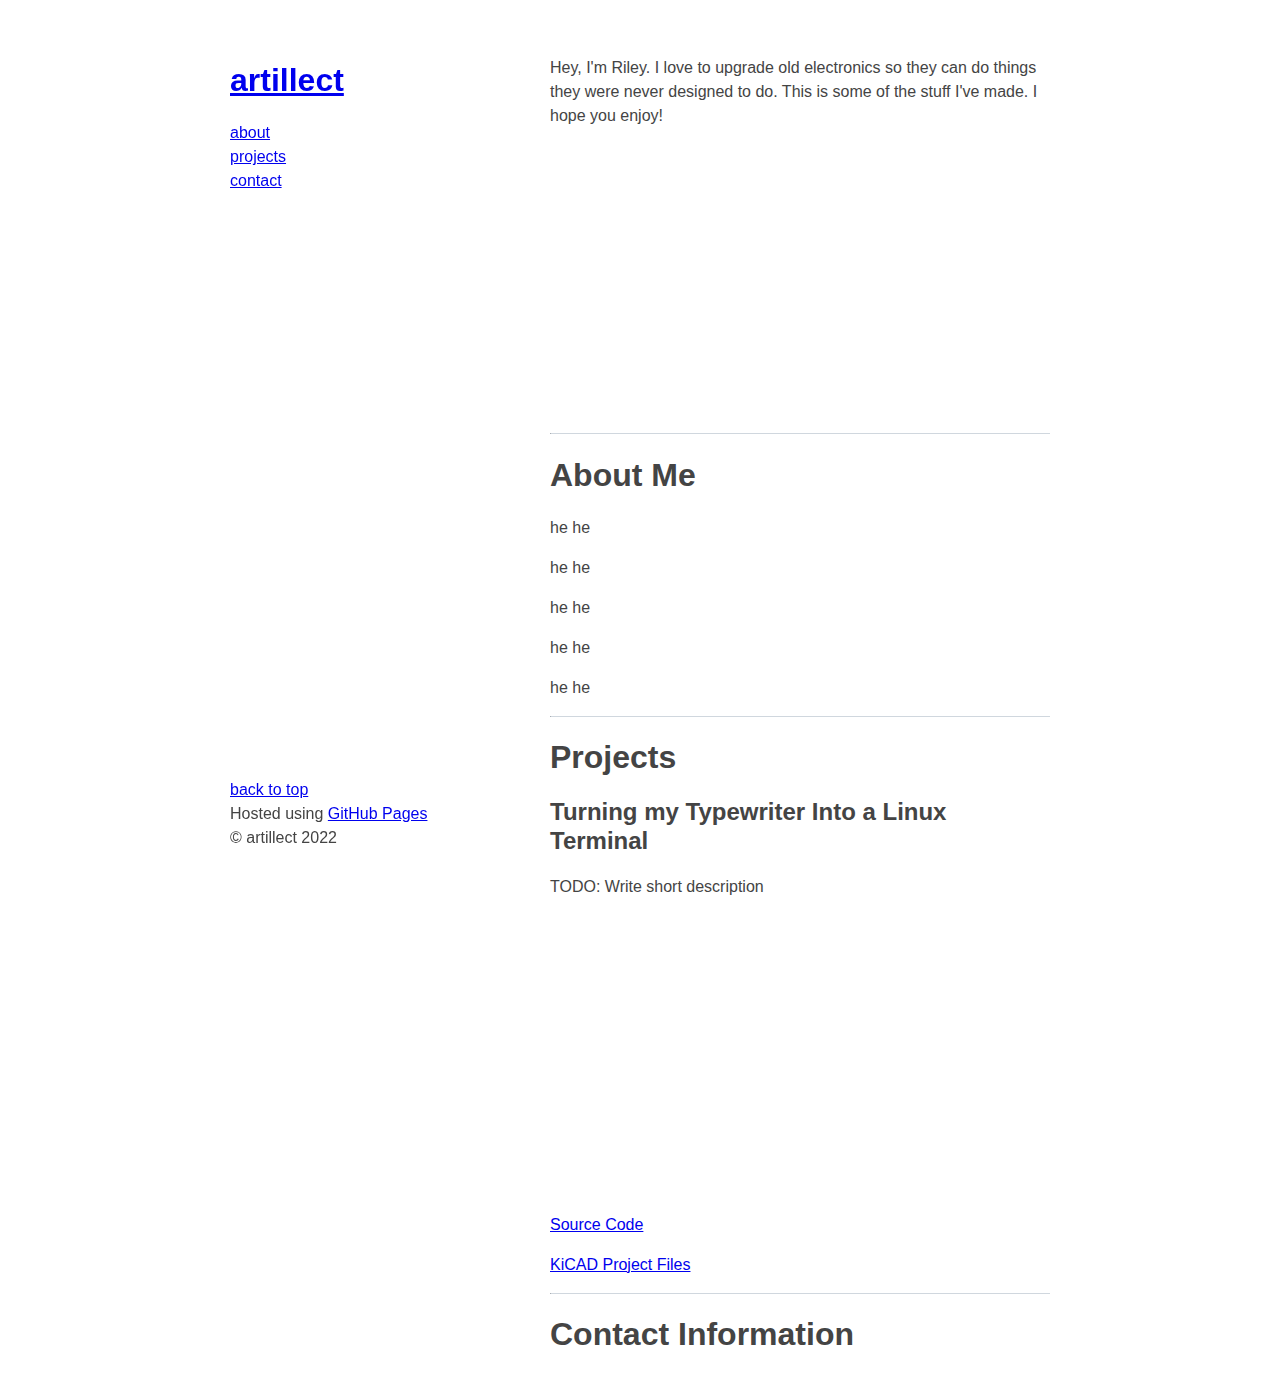
==== commit ea733734: "Make into one-page layout" ====
--- a/index.html
+++ b/index.html
@@ -14,26 +14,32 @@
     <div class="wrapper">
       <div w3-include-html="header.html"></div>
       <div id="content">
-        <p>Hey, I'm Riley. I have a degree in mechanical engineering, and I love to upgrade old electronics so they can do things they were never designed to do. This is some of the stuff I've made. I hope you enjoy!</p>
+        <p>Hey, I'm Riley. I love to upgrade old electronics so they can do things they were never designed to do. This is some of the stuff I've made. I hope you enjoy!</p>
         <div class="container">
           <iframe class="responsive-iframe" width="560" height="315" src="https://www.youtube-nocookie.com/embed/videoseries?list=PLZ_yUPcpW9nTHpoenLzZLuHbOQtYoMaKS" title="YouTube video player" frameborder="0" allow="accelerometer; autoplay; clipboard-write; encrypted-media; gyroscope; picture-in-picture" allowfullscreen></iframe>
         </div>
-        <p>a</p>
-        <p>a</p>
-        <p>a</p>
-        <p>a</p>
-        <p>a</p>
-        <p>a</p>
-        <p>a</p>
-        <p>a</p>
-        <p>a</p>
-        <p>a</p>
-        <p>a</p>
-        <p>a</p>
-        <p>a</p>
-        <p>a</p>
-        <p>a</p>
-        <p>a</p>
+      <hr>
+      <h1><a name="about">About Me</a></h1>
+      <p>he he</p>
+      <p>he he</p>
+
+      <p>he he</p>
+
+      <p>he he</p>
+
+      <p>he he</p>
+
+      <hr>
+      <h1><a name="projects">Projects</a></h1>
+      <h2>Turning my Typewriter Into a Linux Terminal</h2>
+      <p>TODO: Write short description</p>
+      <div class="container">
+        <iframe class="responsive-iframe" src="https://www.youtube.com/embed/videoseries?list=PLZ_yUPcpW9nRxQaQ4Xht4BBuO5pL03Z-E" title="YouTube video player" frameborder="0" allow="accelerometer; autoplay; clipboard-write; encrypted-media; gyroscope; picture-in-picture" allowfullscreen></iframe></div>    
+      <p><a href="https://github.com/artillect/serial-typewriter">Source Code</a>
+      <p><a href="https://github.com/artillect/AX-25-mechanical-keyboard">KiCAD Project Files</a>  
+      <hr>
+      <h1><a name="contact">Contact Information</a></h1>
+
       </div>
       <div w3-include-html="footer.html"></div>
     </div>
--- a/css/styles.css
+++ b/css/styles.css
@@ -4,8 +4,7 @@
 }
 
 nav ul li {
-    display: inline-block;
-    padding: 0 0.5rem;
+    display: block;
 }
 
 hr {
@@ -45,6 +44,10 @@
     height:100%;
 } */
   
+  .dropbtn {
+    padding: 4px 0;
+  }
+
   .dropdown {
     position: relative;
     display: inline;
@@ -115,13 +118,9 @@
   #header hr, #footer hr {
     display: block;
   }
-  
-
-  #footer {
-
-  }
-
-  #content {
-
-  } 
+  nav ul li {
+    display: inline;
+    padding: 0 0.5rem;
+  }  
+ 
 }
